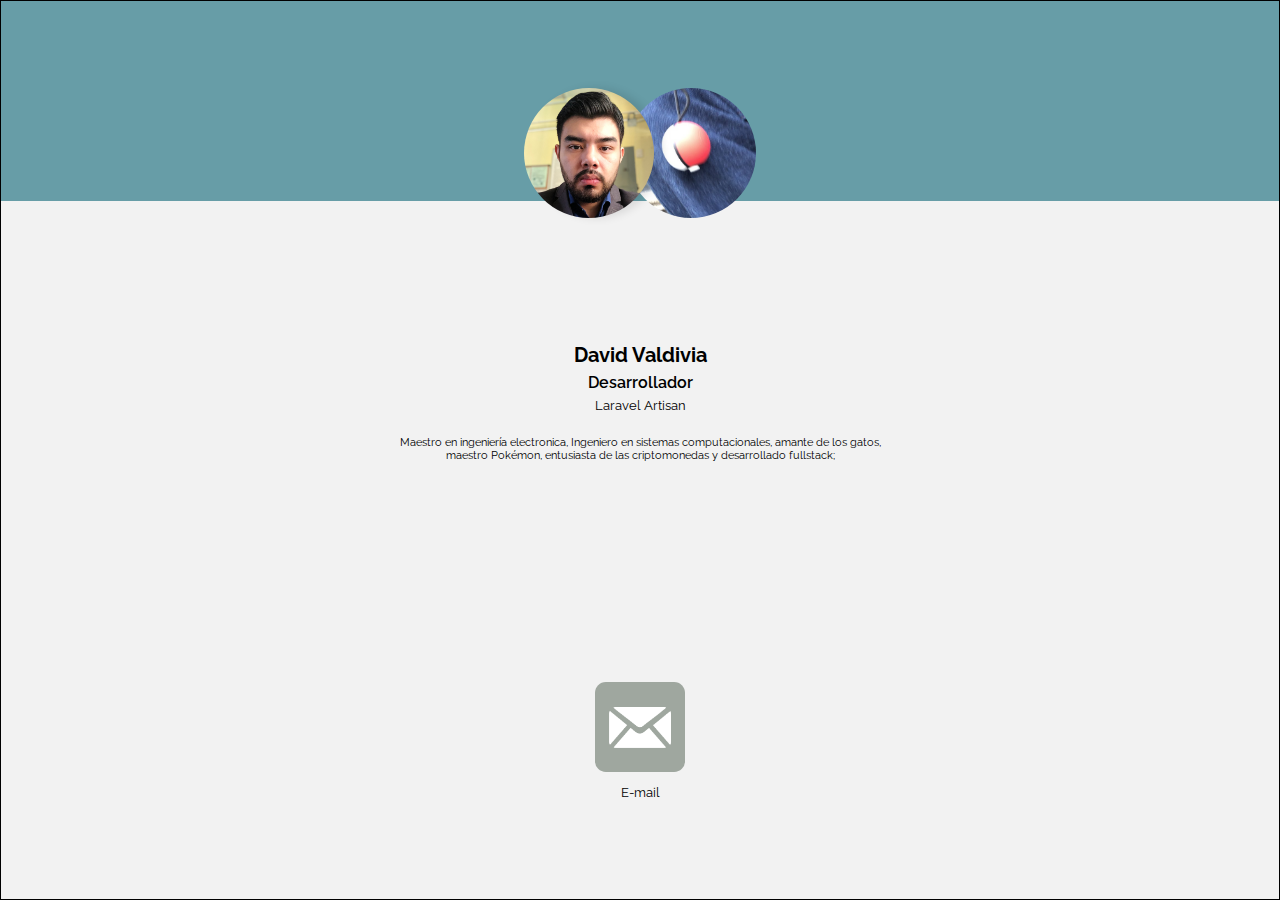
==== docs/index.html @ d8725b69 "Update" ====
<!DOCTYPE html>
<html>
<head>
  <meta charset="UTF-8">
  <meta name="viewport" content="width=device-width, initial-scale=1.0">
    <title>David Valdivia ~ Desarrollador</title>
<style>
      body {
        margin: 0; /* Elimina el margen por defecto del body */
        padding: 0; /* Elimina el padding por defecto del body */
       }

	* {
    	box-sizing: border-box;
    }

@font-face {
    font-family: 'Raleway';
    src: url('./fonts/Raleway-Regular.ttf') format('woff2');
    font-weight: 400;
}

@font-face {
    font-family: 'Raleway';
    src: url('./fonts/Raleway-SemiBold.ttf') format('woff2');
    font-weight: 500;
}

@font-face {
    font-family: 'Raleway';
    src: url('./fonts/Raleway-Bold.ttf') format('woff2');
    font-weight: 600;
}
	  h1 {
        font-size: 20px;
        margin: 0; /* Elimina márgenes del párrafo */
        padding: 0; /* Elimina cualquier padding */
        font-family: Raleway, sans-serif;
        font-weight: 600;
    }

    h2 {
        font-size: 16px;
        margin: 0; /* Elimina márgenes del párrafo */
        padding: 0; /* Elimina cualquier padding */
        font-family: Raleway, sans-serif;
        font-weight: 500;
    }

    h3 {
        font-size: 13px;
        font-family: Raleway, sans-serif;
        font-weight: 400;
        margin: 0; /* Elimina márgenes del párrafo */
        padding: 0; /* Elimina cualquier padding */
    }

    p {
        margin: 0; /* Elimina márgenes del párrafo */
        padding: 0; /* Elimina cualquier padding */
        font-size: 11px;
        font-family: Raleway, sans-serif;
        font-weight: regular;
      letter-spacing: 2%;
    }

	  .container {
    	  display:flex;
        flex-direction: column;
        max-width: 100%;
        margin: 0 auto;
        position:relative;
        border: 1px solid black;
        background-color: #F2F2F2;
          height:100vh;
	  }

    .head {
    	  position: relative;
        /*background-color: grey;*/
        height: 217px;
        width: 100%;
        display: flex;
        justify-content: center;
    }

    .cover {
        position: absolute;
        background-color: #679DA7;
        background-repeat: no-repeat;
        top: 0px;
        height: 200px;
        width: 100%;
        background-size: contain;
        background-position: right bottom;
    }

    .profile-pictures {
    	  position: absolute;
        bottom: 0px;
        height: 130px;
        width: 375px;
        /*border: 1px solid yellow; */
     }


    .picture {
        position: absolute;
        height: 100%;
        width: 130px;
        border-radius: 50%;
    }

    .picture1{
      background-color: blue;
      left: 19%;
      z-index: 1;
      background-size: cover;
      background-position: center;
      box-shadow: 8px 0px 8px rgba(0, 0, 0, 0.1); /* Sombra añadida */
    }

    .picture2{
      background-color: red;
      right: 19%;
      background-size: cover;
      background-position: center;
    }

     .info {
       display:flex;
       flex-direction:column;
       /*background-color: #c4eee1;*/
        padding: 29px;
        text-align: center;
        gap: 23px;
        max-width: 561px;
        margin: auto;
     }

    .presentacion{
        display:flex;
        flex-direction:column;
        gap: 6px;

    }

    .buttons{
        display:flex;
        flex-direction:row;
        flex-wrap: wrap;
        padding: 0 23px 0 23px;
        justify-content: center;
        gap: 21px 10px;
        max-width: 700px;
        margin: auto;
        }


     .card {
     	 display:flex;
       gap: 10px;
       /*background-color: white;*/
       flex-direction:column;
       align-items: center;
       text-decoration: none; /* Para quitar el subrayado */
       color: black; /* Cambia el color del texto a negro */
       /*gap: 13px;*/
       /*border: 1px solid black;*/
       min-width:100px;
       max-width:130px;
     }

    .imgcard {
       width: 90px;
       height: 90px;
       padding: 14px;
       background: #9FA79F;
       border-radius: 12%;
       /*padding-bottom: 10px,*/
    }

    .linked {
        padding: 18px; /* Padding específico para la tarjeta de LinkedIn */
    }

  .image2{
       /*background-color: blue;*/
       background-size: contain;
      background-repeat: no-repeat;
       background-position: center;
       width: 100%;
       height: 100%;
}

    .textcard {
      /*background-color: yellow;*/
      padding: 3px;
      text-align: center;
    }

    .contact{
      /*background-color: grey;*/
      display: flex;
      justify-content: center;
      align-items: center;
      width: 100%;
      padding: 37px 69px 37px 69px;

    }

    .button{
      border-radius: 50px;
      text-align: center;
      background-color:#717171;
      text-decoration: none; /* Quitar subrayado */
      color: white;
      width: 237px;
      padding:16px;
    }

    .button p{
      font-size: 14px;
      font-weight: 500;
    }

</style>
</head>
<body>

	<div class="container">
        	<div class="head">
               		<div class="cover">
                  </div>

                	<div class="profile-pictures">
                           <div class="picture picture1" style="background-image: url('./imgs/foto.png');">  </div>
                           <div class="picture picture2" style="background-image: url('./imgs/foto2.jpg');">  </div>
                	</div>
            </div>

            <div class="info">
              <div class="presentacion">
                    <h1 style="padding: 0 52px 0 52px;"> David Valdivia </h1>
                    <h2> Desarrollador </h2>
                    <h3> Laravel Artisan </h3>
              </div>
              <div>
                    <p>
                        Maestro en ingeniería electronica, Ingeniero en sistemas computacionales, amante de los gatos, maestro Pokémon, entusiasta de las criptomonedas y desarrollado fullstack;
                    </p>
              </div>
            </div>


      <div class="buttons">

              <a href="mailto:dev@dvaldivia.com" target="_blank" class="card">
                   <div class="imgcard">
                      <div class="image2" style="background-image: url('./imgs/ICONS/EMAIL ICON.png');"> </div>
                   </div>
                   <div class="textcard"> <h3>E-mail<h3></div>
              </a>

         </div>

       </div>



	</div>

</body>
</html>
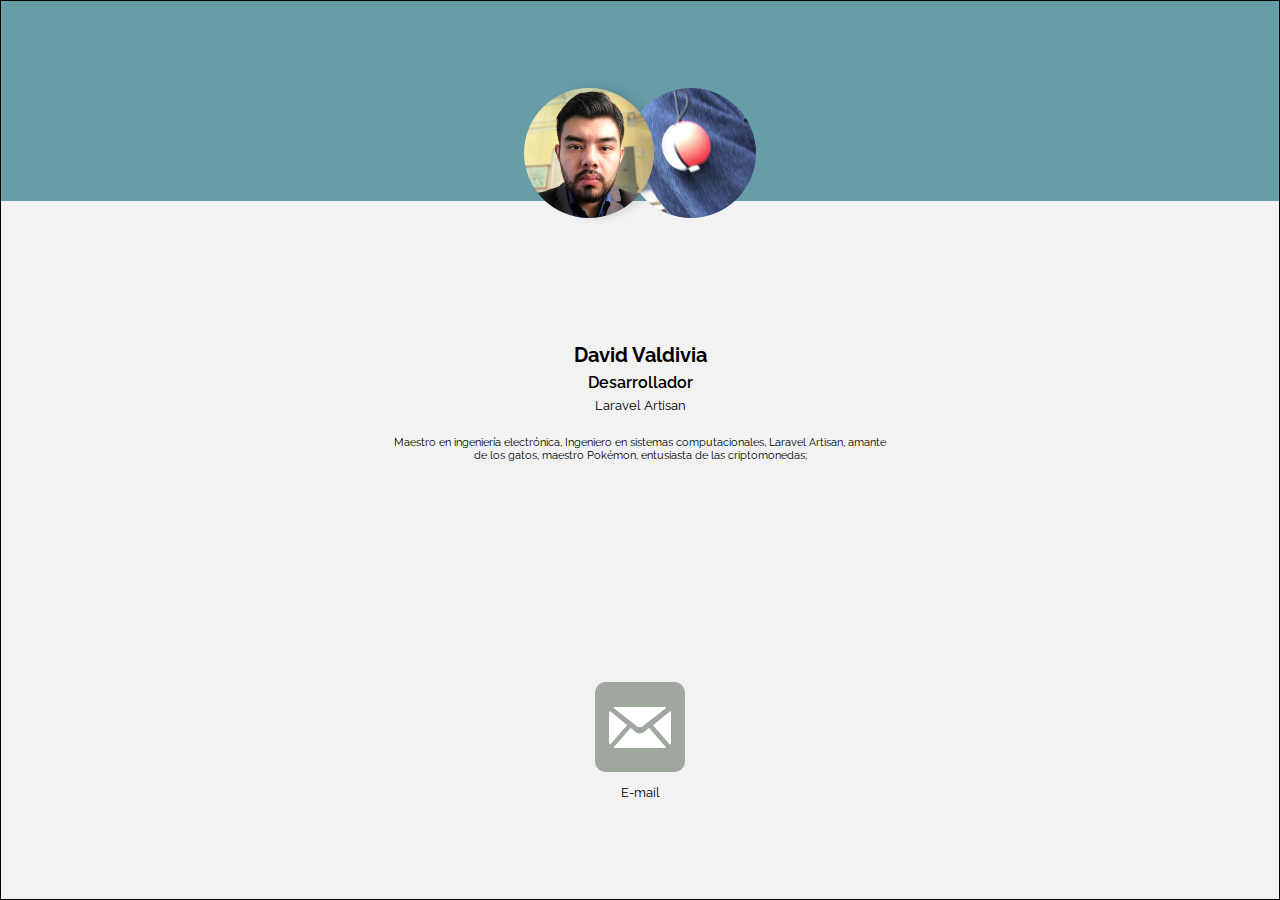
==== commit 40deb17b: "Update index.html" ====
--- a/docs/index.html
+++ b/docs/index.html
@@ -247,7 +247,7 @@
               </div>
               <div>
                     <p>
-                        Maestro en ingeniería electronica, Ingeniero en sistemas computacionales, amante de los gatos, maestro Pokémon, entusiasta de las criptomonedas y desarrollado fullstack;
+                        Maestro en ingeniería electrónica, Ingeniero en sistemas computacionales, Laravel Artisan, amante de los gatos, maestro Pokémon, entusiasta de las criptomonedas;
                     </p>
               </div>
             </div>
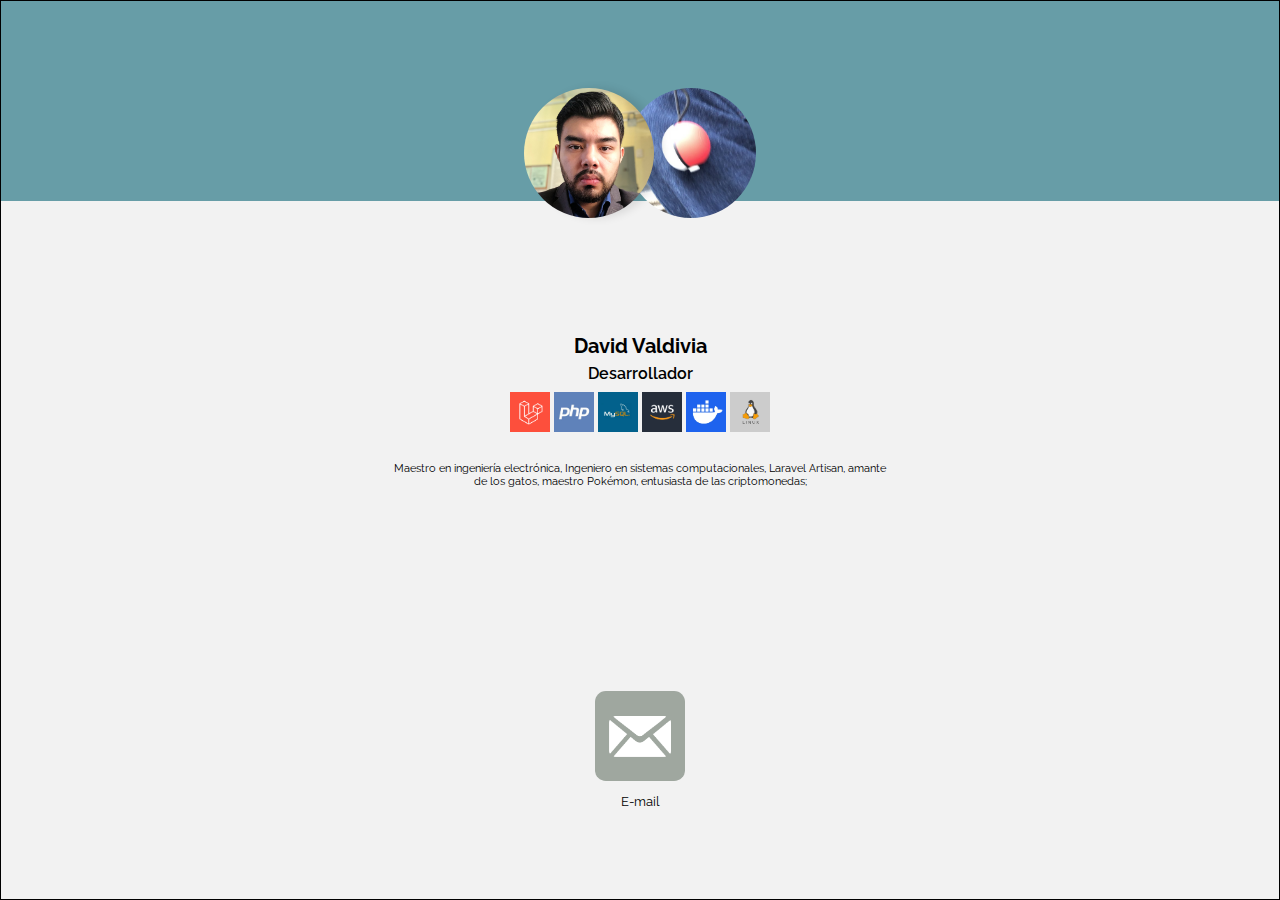
==== commit 0f14783d: "Update" ====
--- a/docs/index.html
+++ b/docs/index.html
@@ -243,7 +243,23 @@
               <div class="presentacion">
                     <h1 style="padding: 0 52px 0 52px;"> David Valdivia </h1>
                     <h2> Desarrollador </h2>
-                    <h3> Laravel Artisan </h3>
+                    <table align="center">
+                        <tr>
+                            <td>
+                                <img src="./imgs/laravel.png" width="40px" alt="">
+                            </td><td>
+                                <img src="./imgs/php.jpeg" width="40px" alt="">
+                            </td><td>
+                                <img src="./imgs/mysqld.png" width="40px" alt="">
+                            </td><td>
+                                <img src="./imgs/aws.png" width="40px" alt="">
+                            </td><td>
+                                <img src="./imgs/docker.png" width="40px" alt="">
+                            </td><td>
+                                <img src="./imgs/linux.png" width="40px" alt="">
+                            </td>
+                        </tr>
+                    </table>
               </div>
               <div>
                     <p>
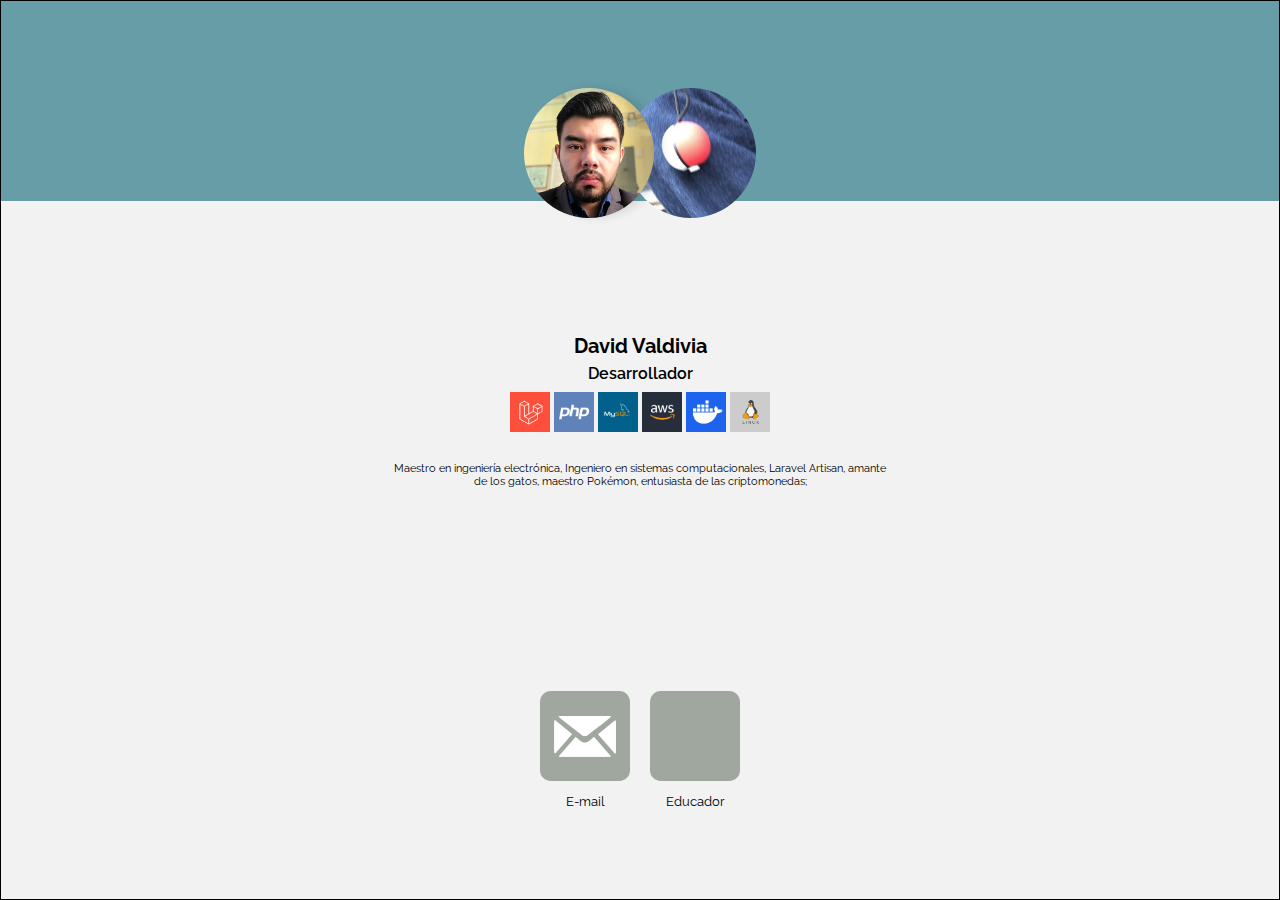
==== commit e9a49bb5: "Update index.html" ====
--- a/docs/index.html
+++ b/docs/index.html
@@ -277,6 +277,12 @@
                    </div>
                    <div class="textcard"> <h3>E-mail<h3></div>
               </a>
+	      <a href="https://sii.santander.edu.mx/profesor?cid=2a38a4a9316c49e5a833517c45d31070" target="_blank" class="card">
+                   <div class="imgcard">
+                      <div class="image2" style="background-image: url('./imgs/ICONS/profile.jpg');"> </div>
+                   </div>
+                   <div class="textcard"> <h3>Educador<h3></div>
+              </a>
 
          </div>
 
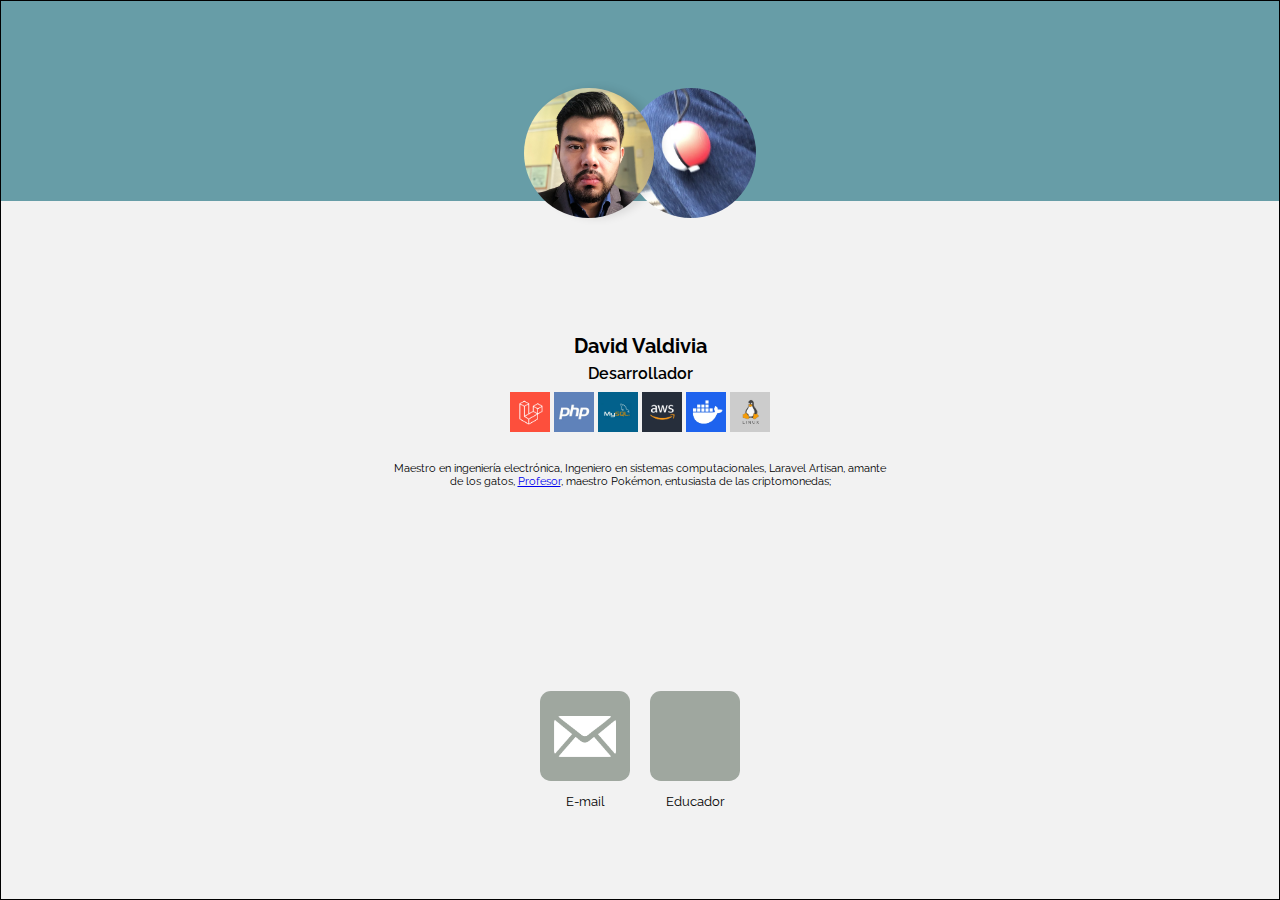
==== commit 5feae914: "Update index.html" ====
--- a/docs/index.html
+++ b/docs/index.html
@@ -263,7 +263,7 @@
               </div>
               <div>
                     <p>
-                        Maestro en ingeniería electrónica, Ingeniero en sistemas computacionales, Laravel Artisan, amante de los gatos, maestro Pokémon, entusiasta de las criptomonedas;
+                        Maestro en ingeniería electrónica, Ingeniero en sistemas computacionales, Laravel Artisan, amante de los gatos, <a href="https://sii.santander.edu.mx/profesor?cid=2a38a4a9316c49e5a833517c45d31070" target="_blank">Profesor</a>, maestro Pokémon, entusiasta de las criptomonedas;
                     </p>
               </div>
             </div>
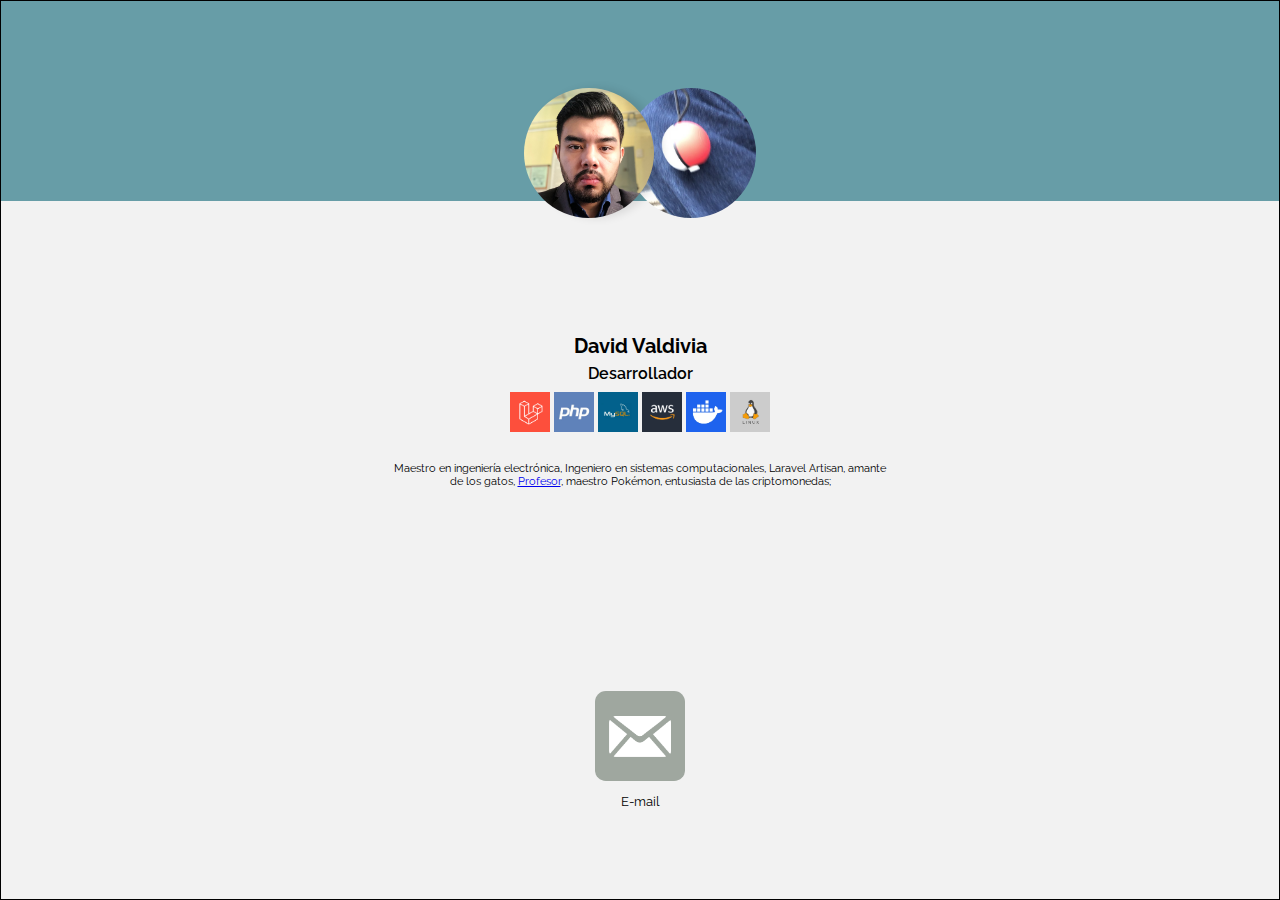
==== commit c1380a46: "Update index.html" ====
--- a/docs/index.html
+++ b/docs/index.html
@@ -277,13 +277,6 @@
                    </div>
                    <div class="textcard"> <h3>E-mail<h3></div>
               </a>
-	      <a href="https://sii.santander.edu.mx/profesor?cid=2a38a4a9316c49e5a833517c45d31070" target="_blank" class="card">
-                   <div class="imgcard">
-                      <div class="image2" style="background-image: url('./imgs/ICONS/profile.jpg');"> </div>
-                   </div>
-                   <div class="textcard"> <h3>Educador<h3></div>
-              </a>
-
          </div>
 
        </div>
